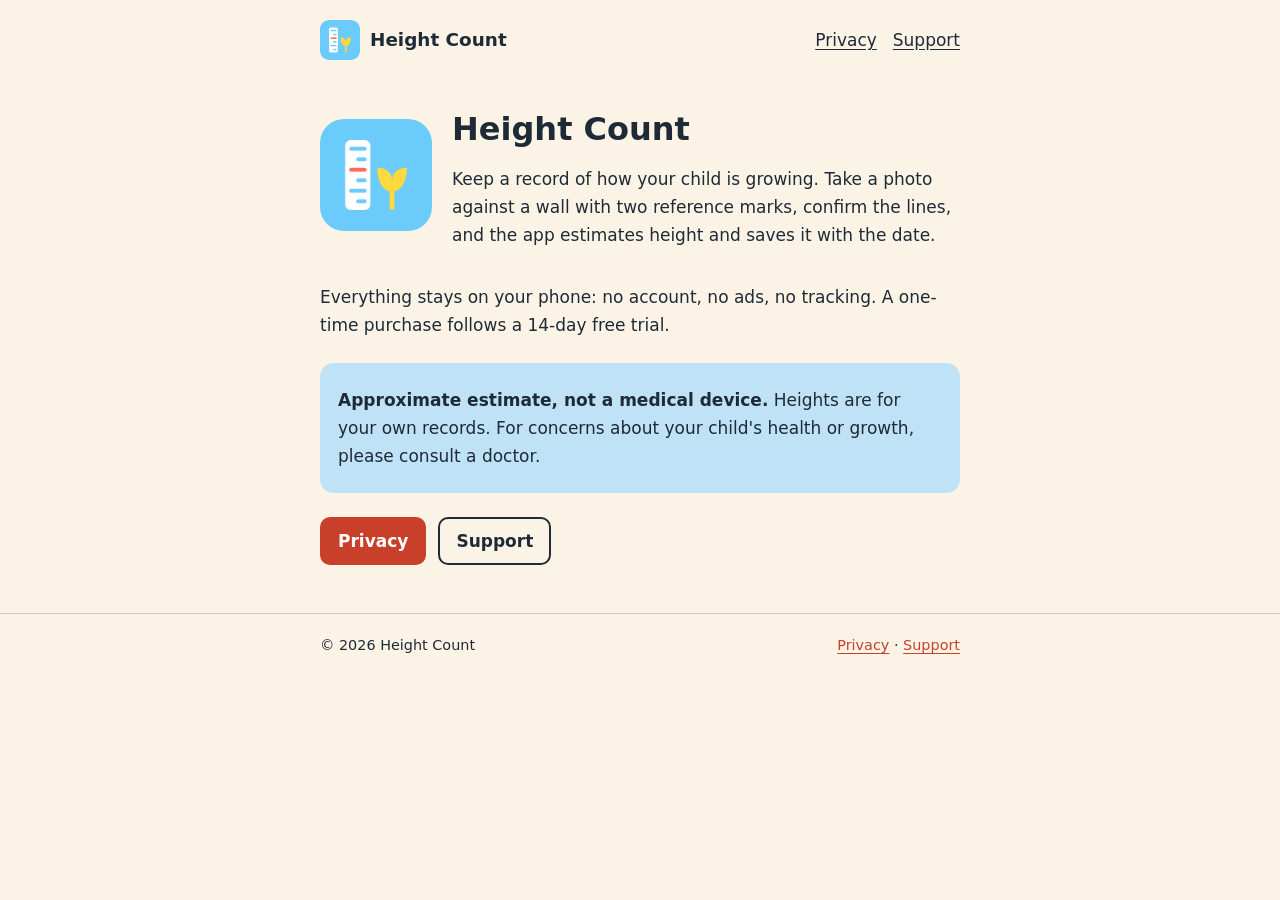
==== index.html @ d707cd92 "Height Count sitesi: tanıtım, gizlilik politikası, destek Co-Authored-By: Claude Fable 5.2 <noreply@" ====
<!doctype html>
<html lang="en">
<head>
<meta charset="utf-8">
<meta name="viewport" content="width=device-width, initial-scale=1">
<title>Height Count</title>
<meta name="description" content="Track your child's growth with photos against a wall. Private, on-device, no account.">
<link rel="icon" type="image/png" href="icon.png">
<link rel="stylesheet" href="style.css">
</head>
<body>
<header class="site"><div class="wrap">
<a class="brand" href="index.html"><img src="icon.png" alt="" width="40" height="40">Height Count</a>
<nav aria-label="Main"><a href="privacy.html">Privacy</a><a href="support.html">Support</a></nav>
</div></header>
<main class="wrap">
<div class="hero"><img src="icon.png" alt="Height Count app icon" width="112" height="112"><div>
<h1>Height Count</h1>
<p>Keep a record of how your child is growing. Take a photo against a wall with two reference marks, confirm the lines, and the app estimates height and saves it with the date.</p></div></div>
<p>Everything stays on your phone: no account, no ads, no tracking. A one-time purchase follows a 14-day free trial.</p>
<div class="block"><p><strong>Approximate estimate, not a medical device.</strong> Heights are for your own records. For concerns about your child's health or growth, please consult a doctor.</p></div>
<div class="btns"><a class="btn" href="privacy.html">Privacy</a><a class="btn alt" href="support.html">Support</a></div>
</main>
<footer><div class="wrap"><span>&copy; 2026 Height Count</span><span><a href="privacy.html">Privacy</a> &middot; <a href="support.html">Support</a></span></div></footer>
</body>
</html>
---- style.css ----
:root{--bg:#FBF4E6;--ink:#1F2A37;--accent:#C8402A;--sky:#BFE2F6}
*{box-sizing:border-box}
html{-webkit-text-size-adjust:100%}
body{margin:0;background:var(--bg);color:var(--ink);font:17px/1.65 system-ui,-apple-system,"Segoe UI",Roboto,Helvetica,Arial,sans-serif}
.wrap{max-width:42rem;margin:0 auto;padding:0 16px}
header.site{padding:20px 0 12px}
header.site .wrap{display:flex;align-items:center;gap:12px;flex-wrap:wrap}
.brand{display:flex;align-items:center;gap:10px;font-weight:700;font-size:1.15rem;color:var(--ink);text-decoration:none}
.brand img{width:40px;height:40px;border-radius:9px}
nav{margin-left:auto;display:flex;gap:16px;flex-wrap:wrap}
nav a{color:var(--ink);padding:6px 0}
a{color:var(--accent);text-underline-offset:3px}
a:hover{text-decoration-thickness:2px}
a:focus-visible{outline:3px solid var(--accent);outline-offset:2px}
h1{font-size:2rem;line-height:1.2;margin:.8em 0 .4em}
h2{font-size:1.3rem;line-height:1.3;margin:1.8em 0 .4em}
p,li,dd{overflow-wrap:anywhere}
ul,ol{padding-left:1.3em}
li{margin:.3em 0}
.block{background:var(--sky);border-radius:14px;padding:16px 18px;margin:1.4em 0}
.block p{margin:.4em 0}
.hero{display:flex;gap:20px;align-items:center;flex-wrap:wrap;margin:12px 0}
.hero img{width:112px;height:112px;border-radius:24px}
.hero div{flex:1 1 16rem}
.btns{display:flex;gap:12px;flex-wrap:wrap;margin-top:16px}
.btn{display:inline-block;background:var(--accent);color:#fff;text-decoration:none;padding:10px 18px;border-radius:10px;font-weight:600}
.btn.alt{background:transparent;color:var(--ink);border:2px solid var(--ink);padding:8px 16px}
footer{border-top:1px solid rgba(31,42,55,.2);margin-top:48px;padding:20px 0 40px;font-size:.9rem}
footer .wrap{display:flex;gap:16px;flex-wrap:wrap;justify-content:space-between}
dt{font-weight:700;margin-top:1.2em}
dd{margin:.3em 0 0}
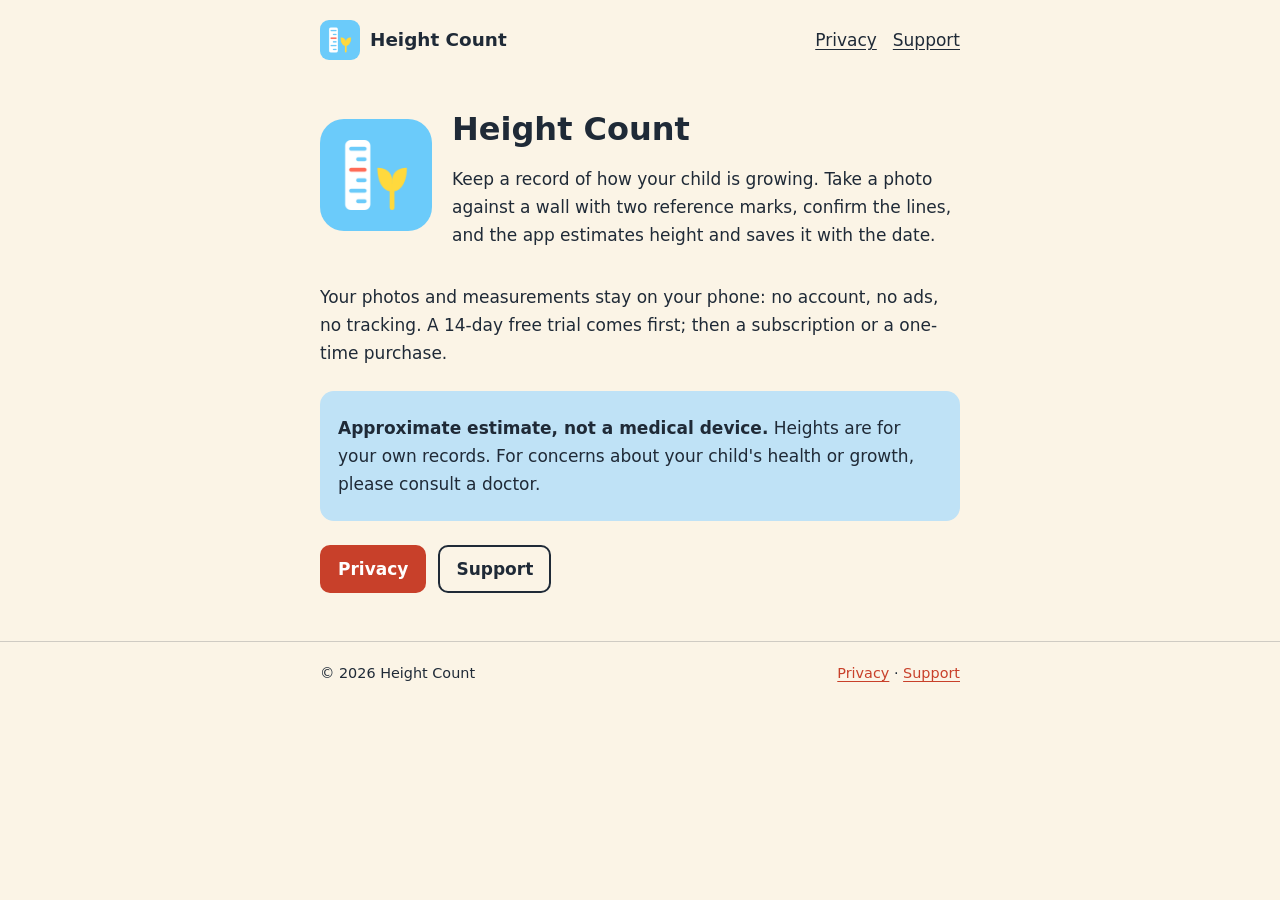
==== commit 00cb2dfc: "Gizlilik politikası: anonim kullanım istatistikleri, abonelik anlatımı; ana sayfa ve destek metinler" ====
--- a/index.html
+++ b/index.html
@@ -17,7 +17,7 @@
 <div class="hero"><img src="icon.png" alt="Height Count app icon" width="112" height="112"><div>
 <h1>Height Count</h1>
 <p>Keep a record of how your child is growing. Take a photo against a wall with two reference marks, confirm the lines, and the app estimates height and saves it with the date.</p></div></div>
-<p>Everything stays on your phone: no account, no ads, no tracking. A one-time purchase follows a 14-day free trial.</p>
+<p>Your photos and measurements stay on your phone: no account, no ads, no tracking. A 14-day free trial comes first; then a subscription or a one-time purchase.</p>
 <div class="block"><p><strong>Approximate estimate, not a medical device.</strong> Heights are for your own records. For concerns about your child's health or growth, please consult a doctor.</p></div>
 <div class="btns"><a class="btn" href="privacy.html">Privacy</a><a class="btn alt" href="support.html">Support</a></div>
 </main>
